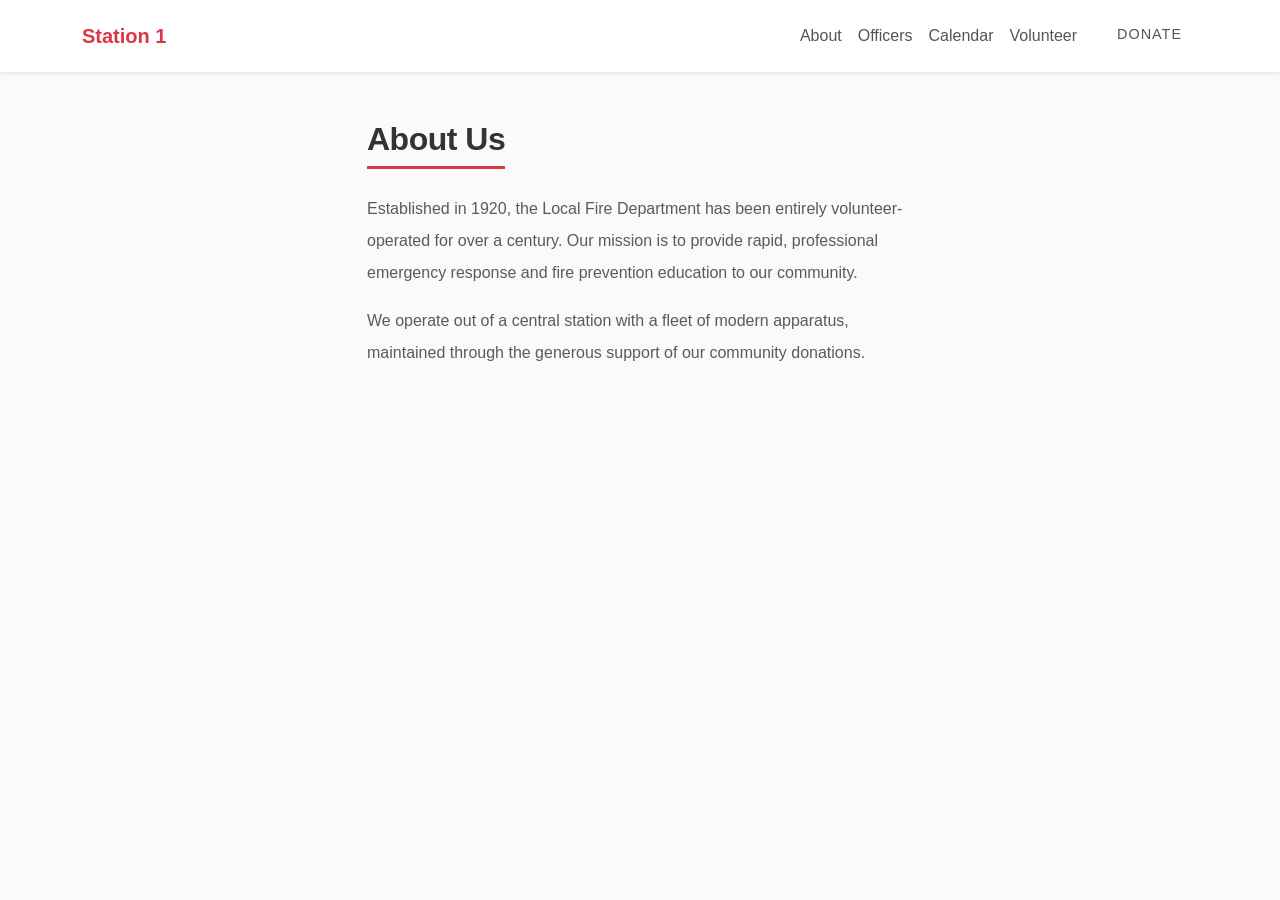
==== web/html/about.html @ 375f2c07 "Added the files that will be used + planned out what the site will look like in excelidraw (navbar s" ====
<!doctype html>
<html lang="en">
    <head>
        <meta charset="UTF-8" />
        <meta name="viewport" content="width=device-width, initial-scale=1.0" />
        <title>Local Fire Department</title>
        <link
            href="https://cdn.jsdelivr.net/npm/bootstrap@5.3.0/dist/css/bootstrap.min.css"
            rel="stylesheet"
        />
        <link rel="stylesheet" href="../style/root.css" />
    </head>
    <body>
        <nav class="navbar navbar-expand-lg navbar-light bg-white shadow-sm">
            <div class="container">
                <a class="navbar-brand fw-bold text-danger" href="index.html"
                    >Station 1</a
                >
                <button
                    class="navbar-toggler"
                    type="button"
                    data-bs-toggle="collapse"
                    data-bs-toggle="collapse"
                    data-bs-target="#navbarNav"
                >
                    <span class="navbar-toggler-icon"></span>
                </button>
                <div class="collapse navbar-collapse" id="navbarNav">
                    <ul class="navbar-nav ms-auto">
                        <li class="nav-item">
                            <a class="nav-link" href="about.html">About</a>
                        </li>
                        <li class="nav-item">
                            <a class="nav-link" href="officers.html"
                                >Officers</a
                            >
                        </li>
                        <li class="nav-item">
                            <a class="nav-link" href="calendar.html"
                                >Calendar</a
                            >
                        </li>
                        <li class="nav-item">
                            <a class="nav-link" href="volunteer.html"
                                >Volunteer</a
                            >
                        </li>
                        <li class="nav-item">
                            <a
                                class="nav-link btn btn-danger text-white ms-lg-3 px-3"
                                href="donate.html"
                                >Donate</a
                            >
                        </li>
                    </ul>
                </div>
            </div>
        </nav>

        <main class="container my-5">
            <div class="row">
                <div class="col-lg-6 offset-lg-3">
                    <h2
                        class="fw-bold mb-4 border-bottom pb-2 border-danger border-3 d-inline-block"
                    >
                        About Us
                    </h2>
                    <p class="text-muted lh-lg">
                        Established in 1920, the Local Fire Department has been
                        entirely volunteer-operated for over a century. Our
                        mission is to provide rapid, professional emergency
                        response and fire prevention education to our community.
                    </p>
                    <p class="text-muted lh-lg">
                        We operate out of a central station with a fleet of
                        modern apparatus, maintained through the generous
                        support of our community donations.
                    </p>
                </div>
            </div>
        </main>

        <script src="https://code.jquery.com/jquery-3.6.0.min.js"></script>
        <script src="https://cdn.jsdelivr.net/npm/bootstrap@5.3.0/dist/js/bootstrap.bundle.min.js"></script>
        <script src="../script/root.js"></script>
    </body>
</html>
---- web/style/root.css ----
/* Minimalist, Modern Adjustments */
body {
    font-family: 'Segoe UI', Roboto, 'Helvetica Neue', Arial, sans-serif;
    background-color: #fafafa;
    color: #333;
}

/* Typography tweaks */
h1, h2, h3, h4, h5, h6 {
    letter-spacing: -0.5px;
}

/* Navbar styling */
.navbar {
    padding-top: 1rem;
    padding-bottom: 1rem;
}
.nav-link {
    font-weight: 500;
    color: #555 !important;
    transition: color 0.2s ease;
}
.nav-link:hover {
    color: #dc3545 !important; /* Bootstrap Danger Red */
}

/* Custom Card Hover Effects */
.custom-card {
    transition: transform 0.3s ease, box-shadow 0.3s ease;
}
.custom-card:hover {
    transform: translateY(-5px);
    box-shadow: 0 .5rem 1rem rgba(0,0,0,.15) !important;
}

/* Form Inputs */
.form-control {
    border-radius: 8px;
    padding: 0.75rem 1rem;
}
.form-control:focus {
    box-shadow: none;
    outline: 2px solid #dc3545;
}

/* Buttons */
.btn {
    border-radius: 8px;
    text-transform: uppercase;
    letter-spacing: 1px;
    font-size: 0.9rem;
}
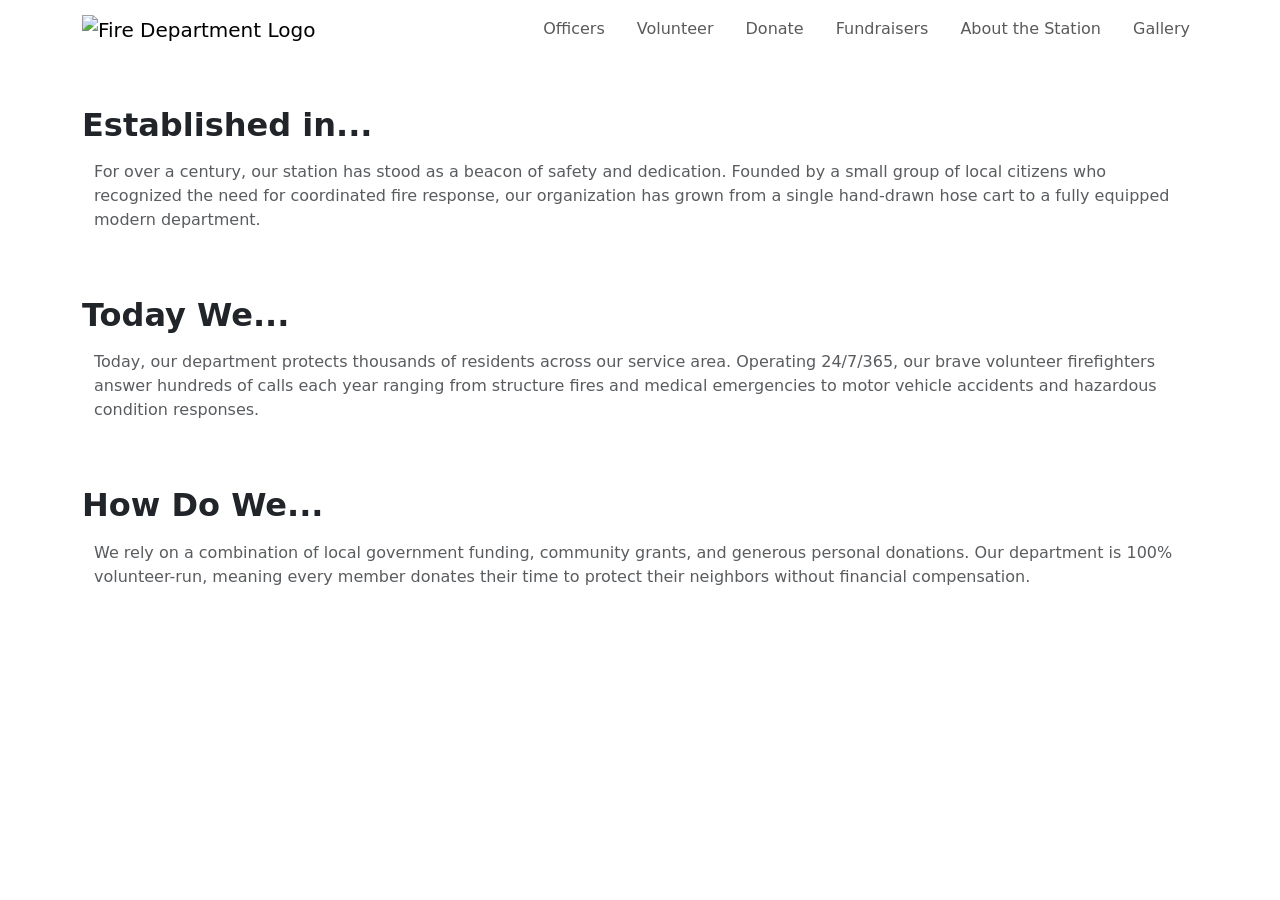
==== commit 54346fae: "All files - officers have templates, I now need to go through, format, style, and comment them" ====
--- a/web/html/about.html
+++ b/web/html/about.html
@@ -8,48 +8,61 @@
             href="https://cdn.jsdelivr.net/npm/bootstrap@5.3.0/dist/css/bootstrap.min.css"
             rel="stylesheet"
         />
-        <link rel="stylesheet" href="../style/root.css" />
+
+        <link rel="stylesheet" href="/style/colors.css" />
+        <link rel="stylesheet" href="/style/root.css" />
     </head>
     <body>
-        <nav class="navbar navbar-expand-lg navbar-light bg-white shadow-sm">
+        <nav class="navbar navbar-expand-lg custom-navbar">
             <div class="container">
-                <a class="navbar-brand fw-bold text-danger" href="index.html"
-                    >Station 1</a
-                >
-                <button
-                    class="navbar-toggler"
-                    type="button"
-                    data-bs-toggle="collapse"
-                    data-bs-toggle="collapse"
-                    data-bs-target="#navbarNav"
-                >
-                    <span class="navbar-toggler-icon"></span>
-                </button>
-                <div class="collapse navbar-collapse" id="navbarNav">
-                    <ul class="navbar-nav ms-auto">
+                <a class="navbar-brand" href="index.html">
+                    <img
+                        src="../../asset/image/logo.png"
+                        alt="Fire Department Logo"
+                        class="custom-nav-img"
+                    />
+                </a>
+
+                <div class="d-flex align-items-center">
+                    <ul class="navbar-nav ms-auto mb-0 flex-row gap-3">
                         <li class="nav-item">
-                            <a class="nav-link" href="about.html">About</a>
-                        </li>
-                        <li class="nav-item">
-                            <a class="nav-link" href="officers.html"
+                            <a
+                                class="nav-link custom-nav-link"
+                                href="officers.html"
                                 >Officers</a
                             >
                         </li>
                         <li class="nav-item">
-                            <a class="nav-link" href="calendar.html"
-                                >Calendar</a
-                            >
-                        </li>
-                        <li class="nav-item">
-                            <a class="nav-link" href="volunteer.html"
+                            <a
+                                class="nav-link custom-nav-link"
+                                href="volunteer.html"
                                 >Volunteer</a
                             >
                         </li>
                         <li class="nav-item">
                             <a
-                                class="nav-link btn btn-danger text-white ms-lg-3 px-3"
+                                class="nav-link custom-nav-link"
                                 href="donate.html"
                                 >Donate</a
+                            >
+                        </li>
+                        <li class="nav-item">
+                            <a
+                                class="nav-link custom-nav-link"
+                                href="fundraisers.html"
+                                >Fundraisers</a
+                            >
+                        </li>
+                        <li class="nav-item">
+                            <a
+                                class="nav-link custom-nav-link"
+                                href="about.html"
+                                >About the Station</a
+                            >
+                        </li>
+                        <li class="nav-item">
+                            <a class="nav-link custom-nav-link" href="#gallery"
+                                >Gallery</a
                             >
                         </li>
                     </ul>
@@ -57,29 +70,56 @@
             </div>
         </nav>
 
-        <main class="container my-5">
-            <div class="row">
-                <div class="col-lg-6 offset-lg-3">
-                    <h2
-                        class="fw-bold mb-4 border-bottom pb-2 border-danger border-3 d-inline-block"
-                    >
-                        About Us
-                    </h2>
-                    <p class="text-muted lh-lg">
-                        Established in 1920, the Local Fire Department has been
-                        entirely volunteer-operated for over a century. Our
-                        mission is to provide rapid, professional emergency
-                        response and fire prevention education to our community.
-                    </p>
-                    <p class="text-muted lh-lg">
-                        We operate out of a central station with a fleet of
-                        modern apparatus, maintained through the generous
-                        support of our community donations.
-                    </p>
+        <main class="py-5">
+            <div class="container">
+                <div class="row mb-5">
+                    <div class="col-12">
+                        <h2 class="fw-bold mb-3">Established in...</h2>
+                    </div>
+                    <div class="container px-4">
+                        <p class="text-muted leading-relaxed">
+                            For over a century, our station has stood as a
+                            beacon of safety and dedication. Founded by a small
+                            group of local citizens who recognized the need for
+                            coordinated fire response, our organization has
+                            grown from a single hand-drawn hose cart to a fully
+                            equipped modern department.
+                        </p>
+                    </div>
+                </div>
+
+                <div class="row mb-5">
+                    <div class="col-12">
+                        <h2 class="fw-bold mb-3">Today We...</h2>
+                    </div>
+                    <div class="container px-4">
+                        <p class="text-muted leading-relaxed">
+                            Today, our department protects thousands of
+                            residents across our service area. Operating
+                            24/7/365, our brave volunteer firefighters answer
+                            hundreds of calls each year ranging from structure
+                            fires and medical emergencies to motor vehicle
+                            accidents and hazardous condition responses.
+                        </p>
+                    </div>
+                </div>
+
+                <div class="row">
+                    <div class="col-12">
+                        <h2 class="fw-bold mb-3">How Do We...</h2>
+                    </div>
+                    <div class="container px-4">
+                        <p class="text-muted leading-relaxed">
+                            We rely on a combination of local government
+                            funding, community grants, and generous personal
+                            donations. Our department is 100% volunteer-run,
+                            meaning every member donates their time to protect
+                            their neighbors without financial compensation.
+                        </p>
+                    </div>
                 </div>
             </div>
         </main>
-
         <script src="https://code.jquery.com/jquery-3.6.0.min.js"></script>
         <script src="https://cdn.jsdelivr.net/npm/bootstrap@5.3.0/dist/js/bootstrap.bundle.min.js"></script>
         <script src="../script/root.js"></script>
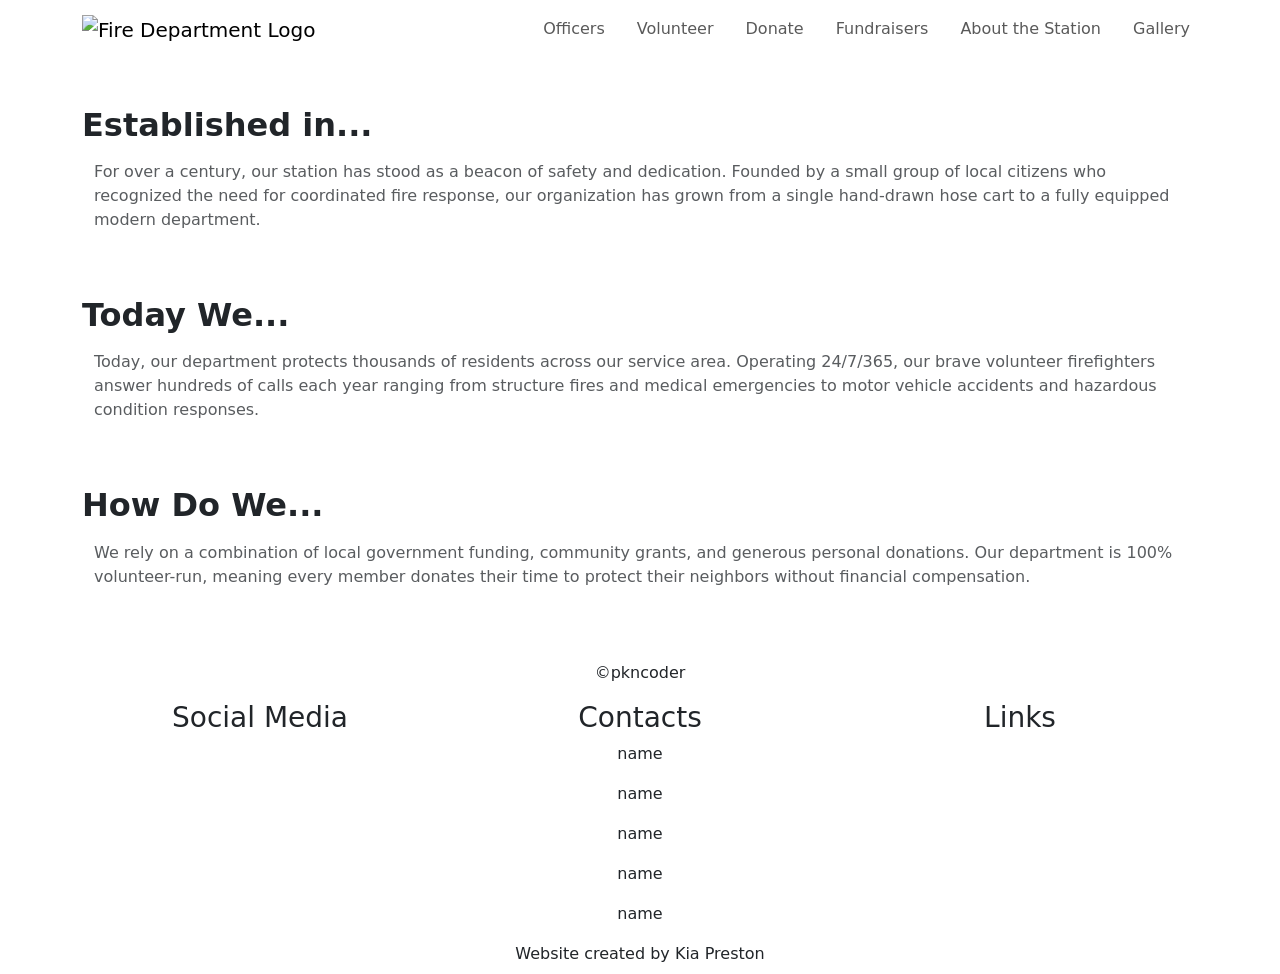
==== commit 9a217961: "Updates" ====
--- a/web/html/about.html
+++ b/web/html/about.html
@@ -12,7 +12,7 @@
         <link rel="stylesheet" href="/style/colors.css" />
         <link rel="stylesheet" href="/style/root.css" />
     </head>
-    <body>
+    <body class="d-flex flex-column min-vh-100 overflow-x-hidden">
         <nav class="navbar navbar-expand-lg custom-navbar">
             <div class="container">
                 <a class="navbar-brand" href="index.html">
@@ -61,7 +61,9 @@
                             >
                         </li>
                         <li class="nav-item">
-                            <a class="nav-link custom-nav-link" href="#gallery"
+                            <a
+                                class="nav-link custom-nav-link"
+                                href="gallery.html"
                                 >Gallery</a
                             >
                         </li>
@@ -120,6 +122,36 @@
                 </div>
             </div>
         </main>
+
+        <footer class="mt-auto" style="background-color: var(--primary-1)">
+            <div class="container w-100">
+                <div class="row justify-content-center text-center pt-2 pb-3">
+                    <span style="color: var(--secondary-1)">©pkncoder</span>
+                </div>
+                <div class="row">
+                    <div class="col text-center">
+                        <h3 class="w-auto">Social Media</h3>
+                    </div>
+                    <div class="col text-center">
+                        <h3 class="w-auto">Contacts</h3>
+                        <p class="w-auto">name</p>
+                        <p class="w-auto">name</p>
+                        <p class="w-auto">name</p>
+                        <p class="w-auto">name</p>
+                        <p class="w-auto">name</p>
+                    </div>
+                    <div class="col text-center">
+                        <h3 class="w-auto">Links</h3>
+                    </div>
+                </div>
+            </div>
+            <div class="row justify-content-center pb-2">
+                <span style="text-align: center; color: var(--secondary-1)"
+                    >Website created by Kia Preston</span
+                >
+            </div>
+        </footer>
+
         <script src="https://code.jquery.com/jquery-3.6.0.min.js"></script>
         <script src="https://cdn.jsdelivr.net/npm/bootstrap@5.3.0/dist/js/bootstrap.bundle.min.js"></script>
         <script src="../script/root.js"></script>
